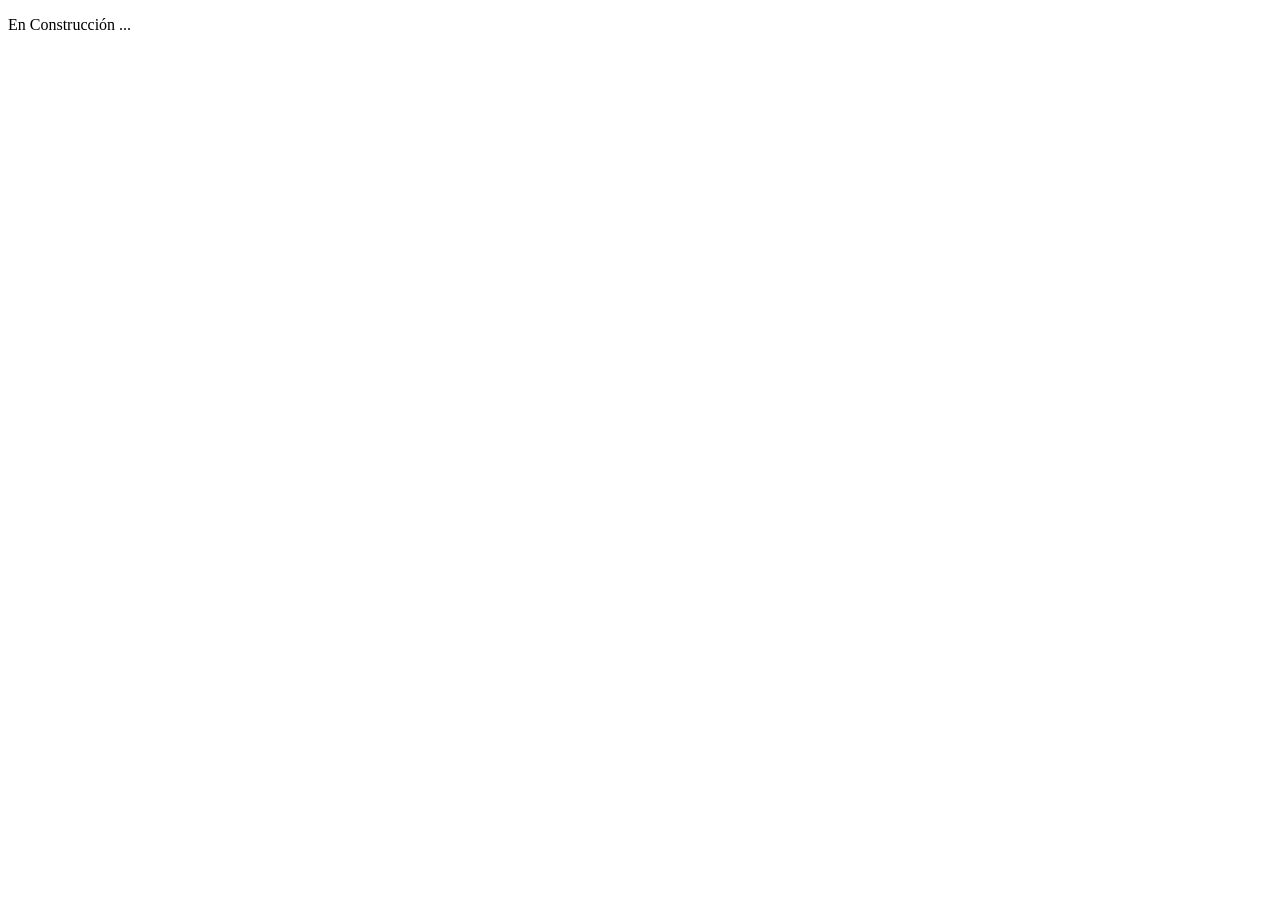
==== proyecto/index.html @ 93866851 "Agregar la estructura inicial del proyecto" ====
<!DOCTYPE html>
<html lang="en">
<head>
    <meta charset="UTF-8">
    <meta name="viewport" content="width=device-width, initial-scale=1.0">
    <title>Proyecto</title>
</head>
<body>
    <p>En Construcción ...</p>
</body>
</html>
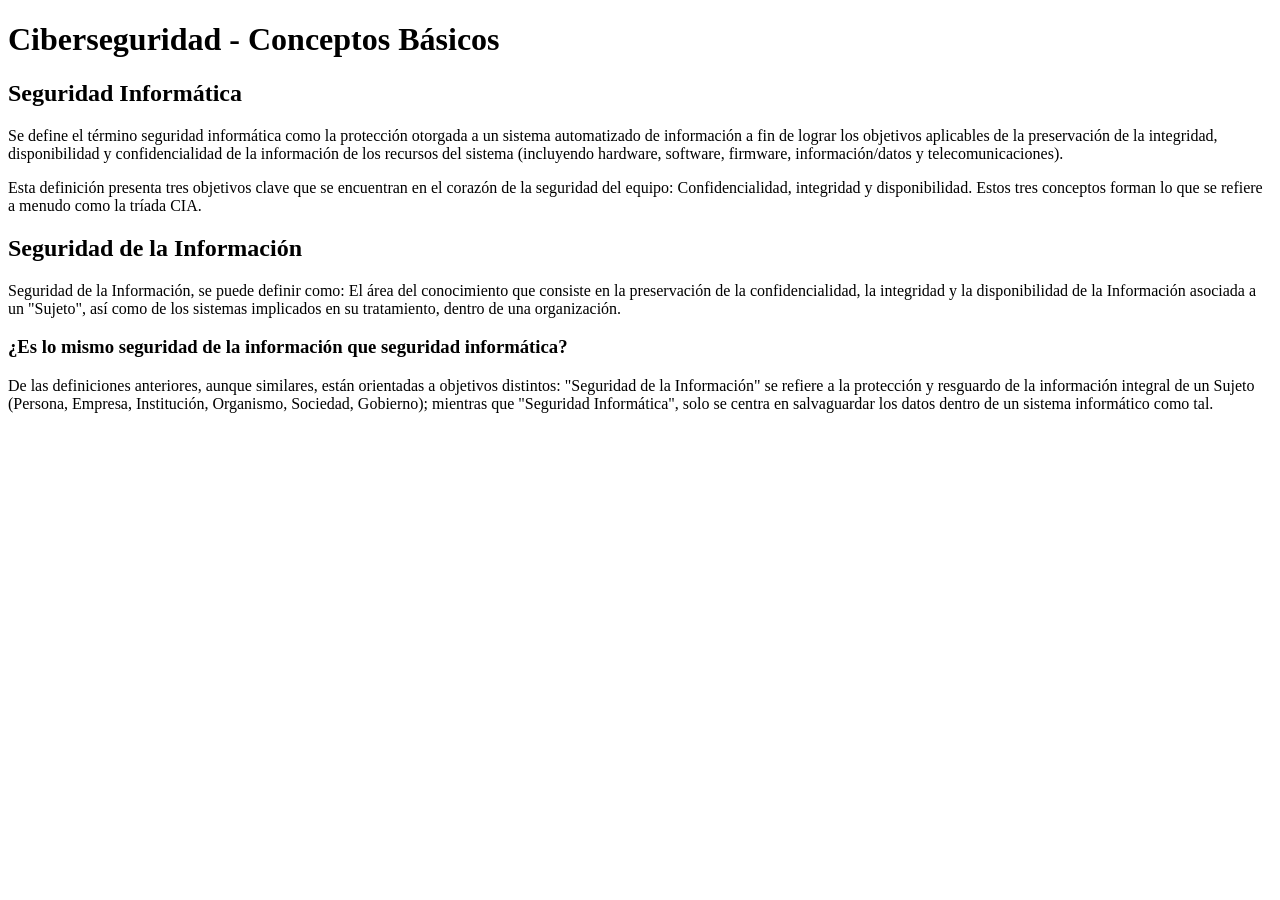
==== commit 97903595: "Agregar información a la página principal sobre seguridad informática y de la información" ====
--- a/proyecto/index.html
+++ b/proyecto/index.html
@@ -3,9 +3,36 @@
 <head>
     <meta charset="UTF-8">
     <meta name="viewport" content="width=device-width, initial-scale=1.0">
-    <title>Proyecto</title>
+    <title>Introducción a la ciberseguridad</title>
 </head>
 <body>
-    <p>En Construcción ...</p>
+    <h1>Ciberseguridad - Conceptos Básicos</h1>
+    <section>
+        <div>
+            <h2>Seguridad Informática</h2>
+            <p>Se define el término seguridad informática como la protección otorgada a un sistema automatizado de información a 
+                fin de lograr los objetivos aplicables de la preservación de la integridad, disponibilidad y confidencialidad de 
+                la información de los recursos del sistema (incluyendo hardware, software, firmware, información/datos y 
+                telecomunicaciones).</p>
+            <p>Esta definición presenta tres objetivos clave que se encuentran en el corazón de la seguridad del 
+                equipo: Confidencialidad, integridad y disponibilidad. Estos tres conceptos forman lo que se refiere a menudo 
+                como la tríada CIA.</p>
+        </div>
+
+        <div>
+            <h2>Seguridad de la Información</h2>
+            <p>Seguridad de la Información, se puede definir como: El área del conocimiento que consiste en la preservación de la 
+                confidencialidad, la integridad y la disponibilidad de la Información asociada a un "Sujeto", así como de los 
+                sistemas implicados en su tratamiento, dentro de una organización.</p>
+        </div>
+
+        <div>
+            <h3>¿Es lo mismo seguridad de la información que seguridad informática?</h3>
+            <p>De las definiciones anteriores, aunque similares, están orientadas a objetivos distintos: "Seguridad de la Información" se 
+                refiere a la protección y resguardo de la información integral de un Sujeto (Persona, Empresa, Institución, Organismo, 
+                Sociedad, Gobierno); mientras que "Seguridad Informática", solo se centra en salvaguardar los datos dentro de un sistema 
+                informático como tal.</p>
+        </div>
+    </section>
 </body>
 </html>
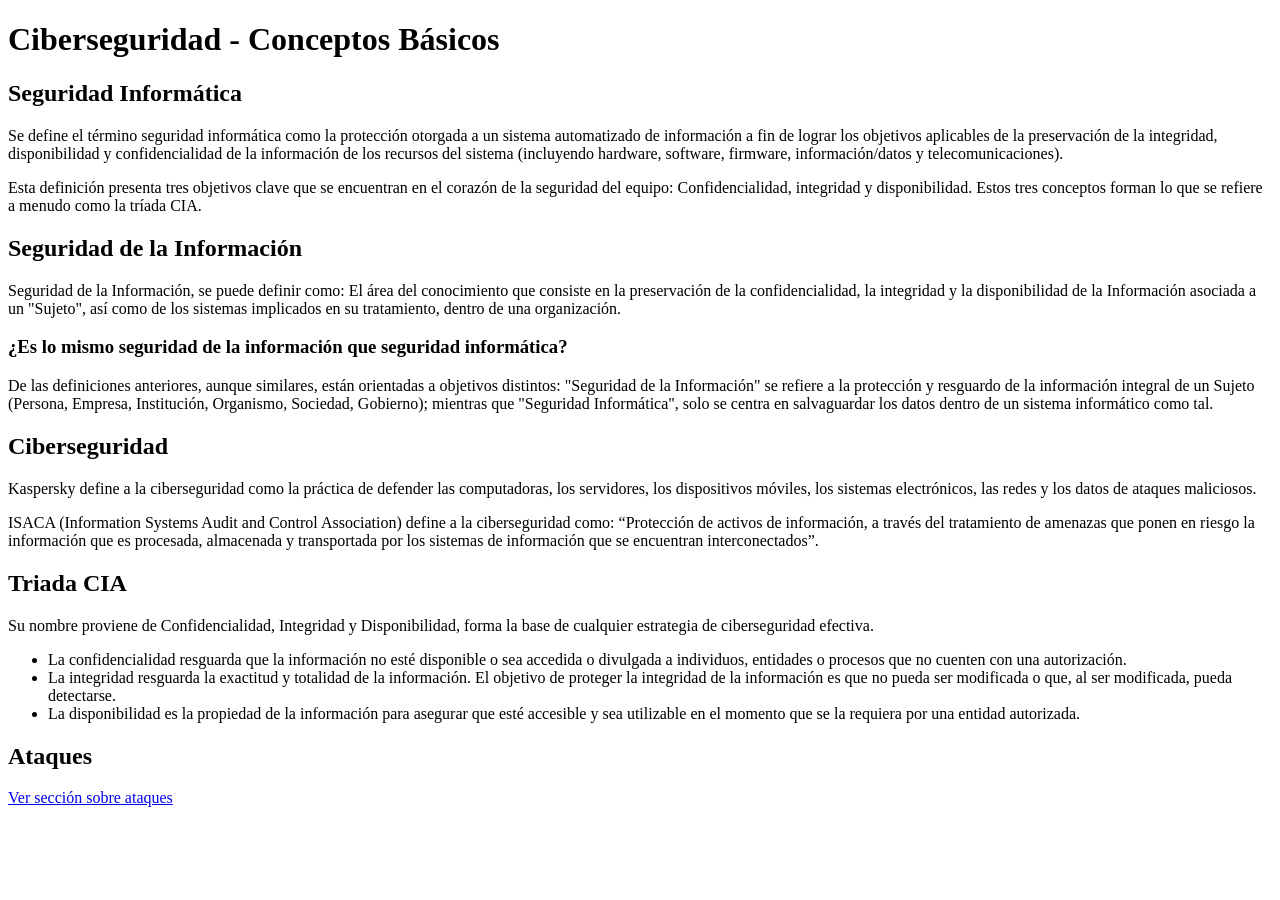
==== commit fd375faf: "Conectar por enlaces ambos documentos html (index y ataques)" ====
--- a/proyecto/index.html
+++ b/proyecto/index.html
@@ -34,5 +34,40 @@
                 informático como tal.</p>
         </div>
     </section>
+
+    <section>
+        <div>
+            <h2>Ciberseguridad</h2>
+            <p><span>Kaspersky</span> define a la ciberseguridad como la práctica de defender las computadoras, los servidores, los dispositivos 
+                móviles, los sistemas electrónicos, las redes y los datos de ataques maliciosos. </p>
+
+            <p><span>ISACA</span> (Information Systems Audit and Control Association) define a la ciberseguridad como: “Protección de activos de 
+                información, a través del tratamiento de amenazas que ponen en riesgo la información que es procesada, almacenada y 
+                transportada por los sistemas de información que se encuentran interconectados”.</p>
+        </div>
+    </section>
+
+    <section>
+        <div>
+            <h2>Triada CIA</h2>
+            <p>Su nombre proviene de Confidencialidad, Integridad y Disponibilidad, forma la base de cualquier estrategia de 
+                ciberseguridad efectiva.</p>
+            <ul>
+                <li>La <span>confidencialidad</span> resguarda que la información no esté disponible o sea accedida o divulgada a individuos, 
+                    entidades o procesos que no cuenten con una autorización.</li>
+                <li>La <span>integridad</span> resguarda la exactitud y totalidad de la información. El objetivo de proteger la integridad de 
+                    la información es que no pueda ser modificada o que, al ser modificada, pueda detectarse.</li>
+                <li>La <span>disponibilidad</span> es la propiedad de la información para asegurar que esté accesible y sea utilizable en el 
+                    momento que se la requiera por una entidad autorizada. </li>
+            </ul>
+        </div>
+    </section>
+
+    <section>
+        <div>
+            <h2>Ataques</h2>
+            <p><a href="./ataques.html">Ver sección sobre ataques</a></p>
+        </div>
+    </section>
 </body>
 </html>
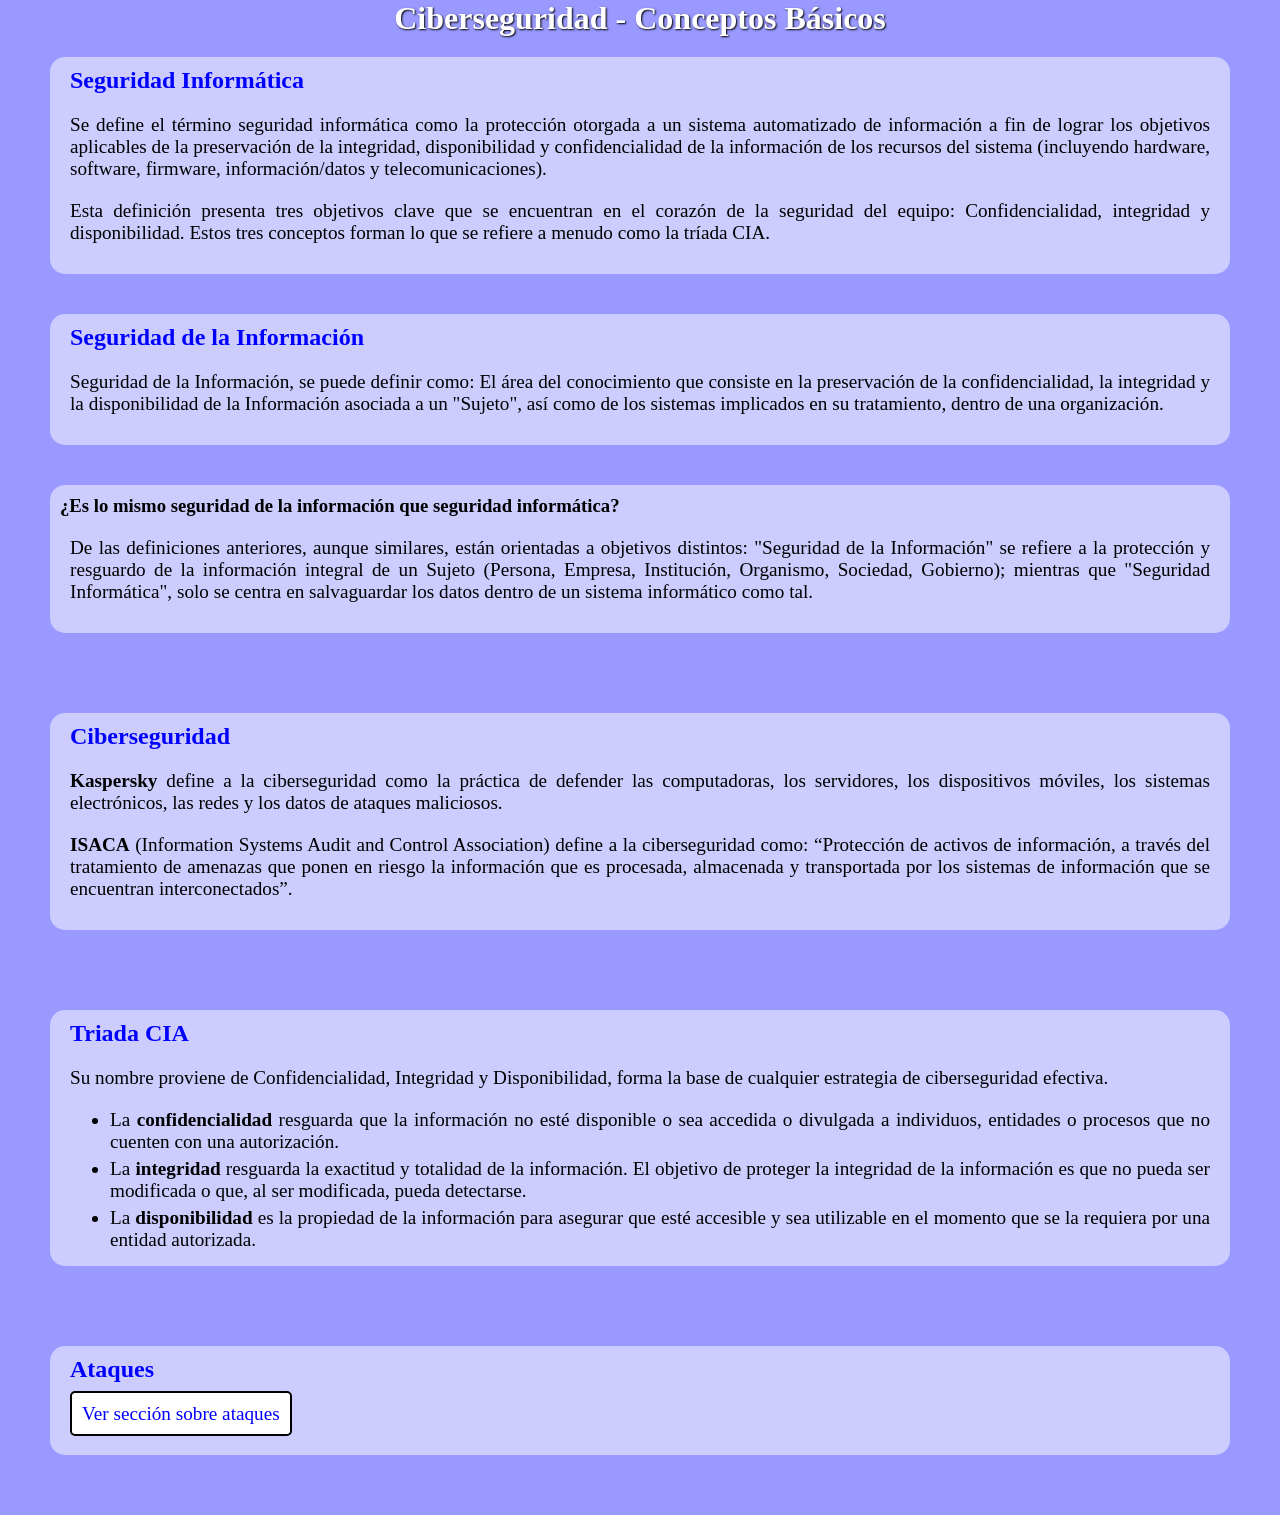
==== commit 61348994: "Agregar estilos css a ambas páginas" ====
--- a/proyecto/index.html
+++ b/proyecto/index.html
@@ -4,6 +4,7 @@
     <meta charset="UTF-8">
     <meta name="viewport" content="width=device-width, initial-scale=1.0">
     <title>Introducción a la ciberseguridad</title>
+    <link rel="stylesheet" href="styles.css">
 </head>
 <body>
     <h1>Ciberseguridad - Conceptos Básicos</h1>
--- a/proyecto/styles.css
+++ b/proyecto/styles.css
@@ -0,0 +1,61 @@
+* {
+    margin: 0px;
+}
+
+body {
+    /*background-color: #4C4CE6;*/
+    background-color: #9999FF;
+}
+
+h1 {
+    text-align: center;
+    color: white;
+    text-shadow: 1px 1px 2px black;
+}
+
+section {
+    padding: 20px 50px;
+}
+
+section div {
+    /*background-color: #A6A6F2;*/
+    background-color: #CCCCFF;
+    padding: 10px;
+    border-radius: 15px;
+    margin-bottom: 40px;
+}
+
+p {
+    margin: 20px 10px;
+    text-align: justify;
+    font-size: larger;
+}
+
+h2 {
+    color: blue;
+    margin-left: 10px;
+}
+
+span {
+    font-weight: bold;
+}
+
+li {
+    margin: 5px 10px;
+    text-align: justify;
+    font-size: larger;
+}
+
+a {
+    border: 2px black solid;
+    border-radius: 5px;
+    text-decoration: none;
+    padding: 10px;
+    background-color: white;
+    color: blue;
+}
+
+a:hover {
+    background-color: black;
+    color: #9999FF;
+}
